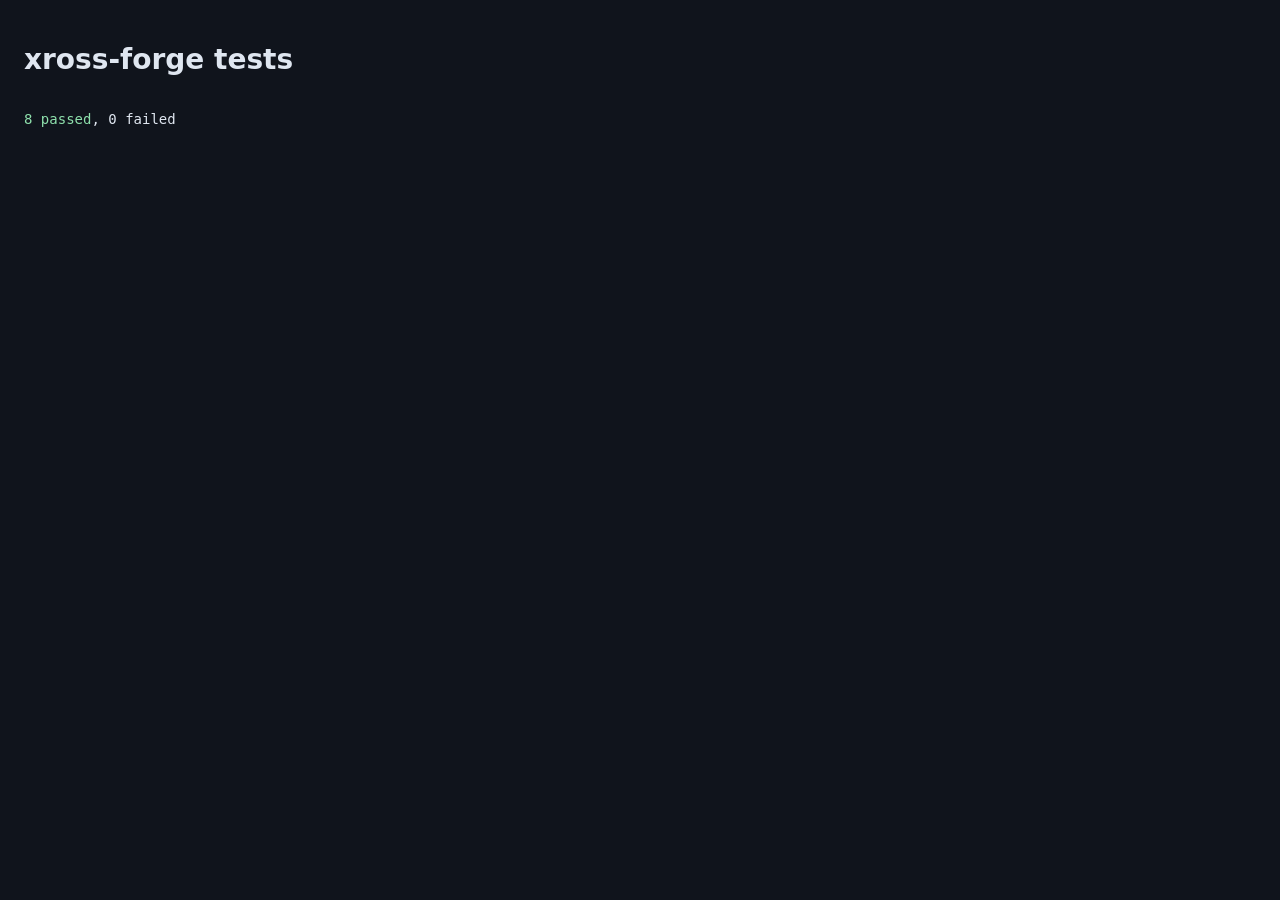
==== tests.html @ a3062668 "M0 scaffold ported from lorecannae: XS namespace, seeded rng, test harness, one-command gate, Pages " ====
<!doctype html>
<html lang="en">
<head><meta charset="utf-8"><meta name="viewport" content="width=device-width, initial-scale=1"><title>xross-forge tests</title>
<style>body{font:14px system-ui;background:#10141c;color:#dfe6f0;padding:16px}.f{color:#ff8a80}.p{color:#8ee0ac}</style></head>
<body>
<h1>xross-forge tests</h1><pre id="out">running…</pre>
<!-- engine -->
<script src="js/ns.js"></script>
<script src="js/rng.js"></script>
<!-- /engine -->
<script src="tests/harness.js"></script>
<script src="tests/00-smoke.js"></script>
<script>
  (function () {
    const esc = (t) => t.replace(/&/g, '&amp;').replace(/</g, '&lt;');
    const r = XS.T.runAll(new URLSearchParams(location.search).get('filter'));
    document.getElementById('out').innerHTML = r.fails.map((f) => '<span class="f">' + esc(f) + '</span>').join('\n') +
      '\n<span class="p">' + r.pass + ' passed</span>, ' + r.fail + ' failed';
  })();
</script>
</body>
</html>
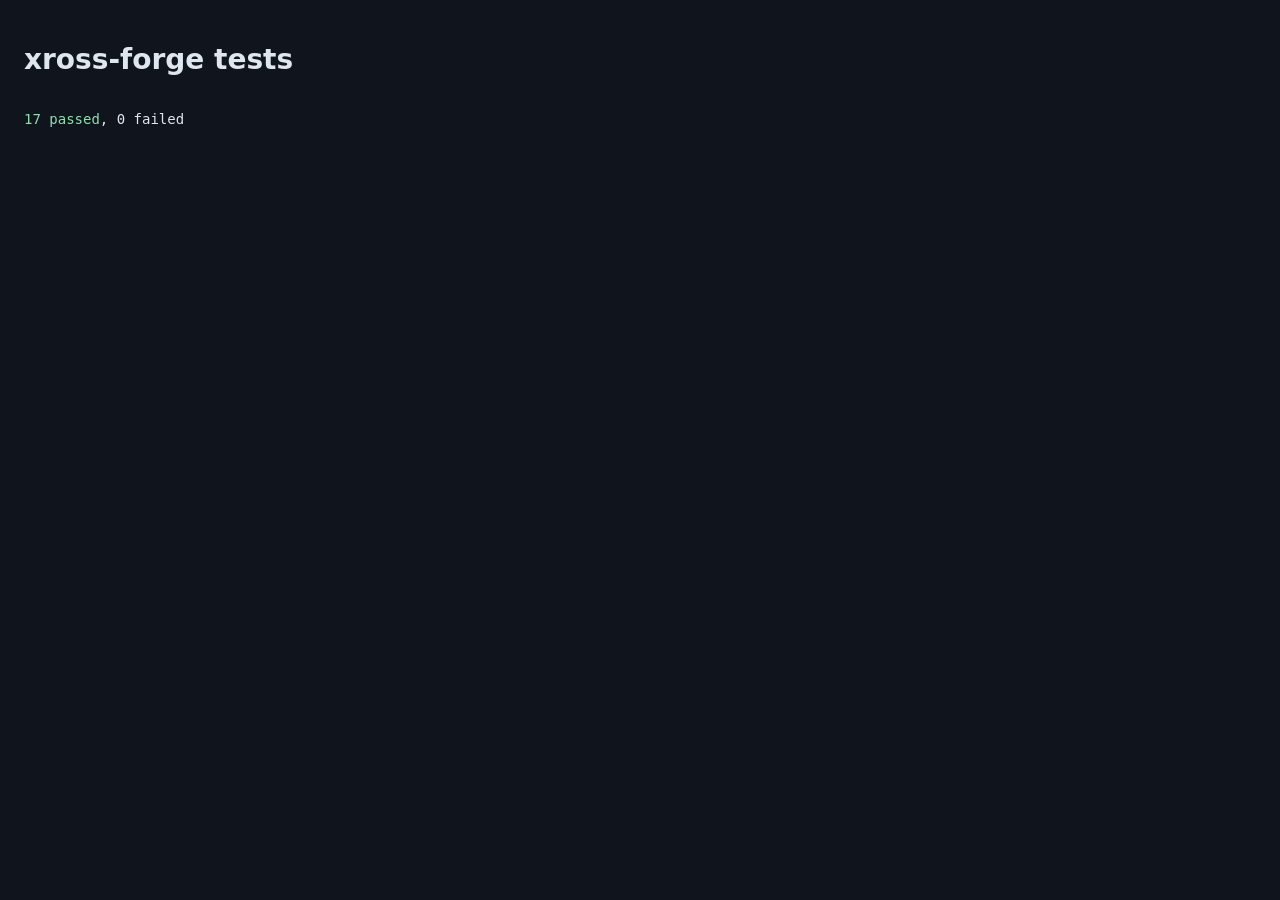
==== commit 0af8b3e1: "M1 card data for ST01/ST02: generated cards and decks, English text in our own words, validation tha" ====
--- a/tests.html
+++ b/tests.html
@@ -7,9 +7,16 @@
 <!-- engine -->
 <script src="js/ns.js"></script>
 <script src="js/rng.js"></script>
+<script src="data/defects.js"></script>
+<script src="data/tags.js"></script>
+<script src="data/cards.js"></script>
+<script src="data/decks.js"></script>
+<script src="data/art-manifest.js"></script>
+<script src="data/sound-manifest.js"></script>
 <!-- /engine -->
 <script src="tests/harness.js"></script>
 <script src="tests/00-smoke.js"></script>
+<script src="tests/01-data.js"></script>
 <script>
   (function () {
     const esc = (t) => t.replace(/&/g, '&amp;').replace(/</g, '&lt;');
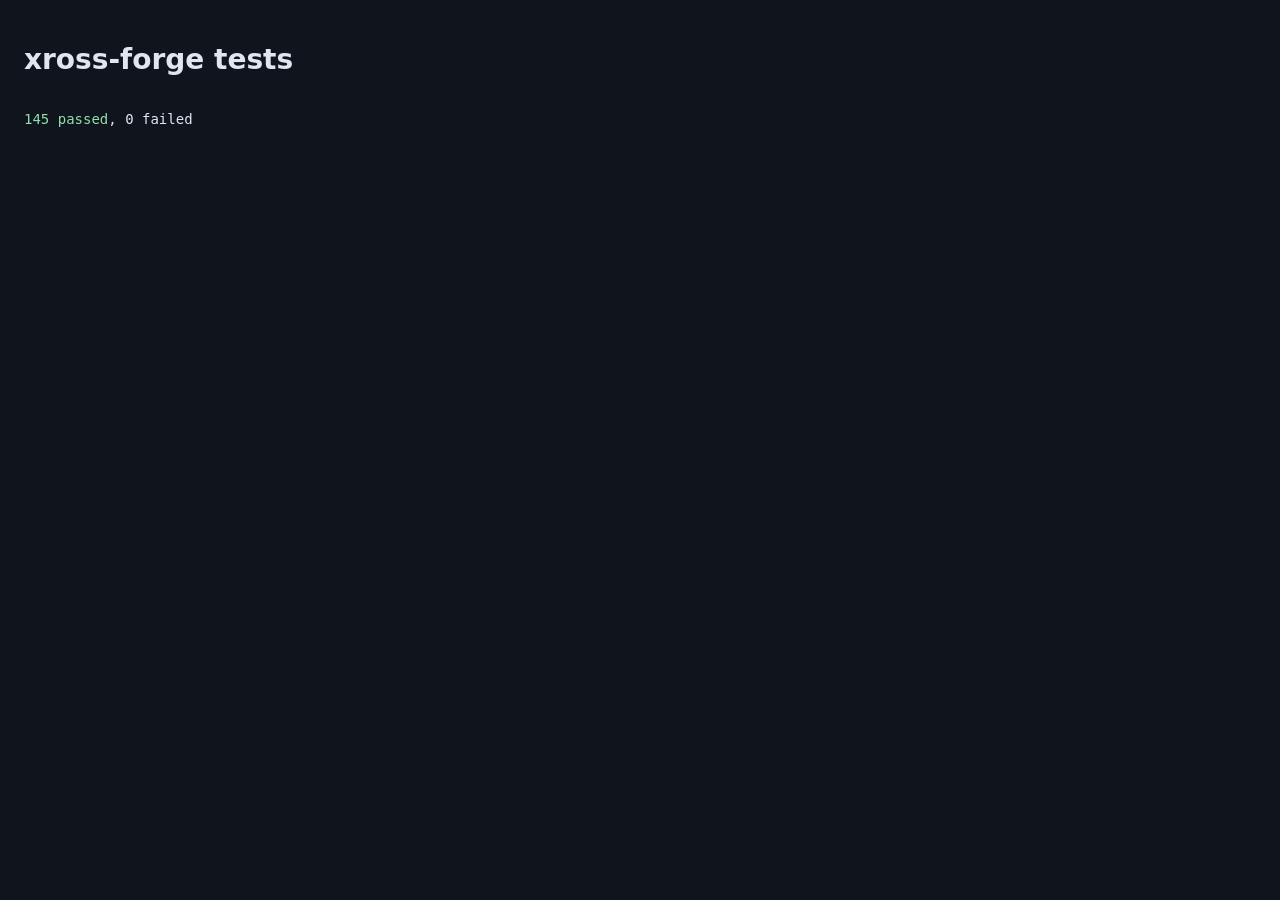
==== commit 11c722a8: "M2 engine + M3 first playable client: Xross Stars vs a random bot Engine (docs/ENGINE-API.md frozen " ====
--- a/tests.html
+++ b/tests.html
@@ -11,12 +11,31 @@
 <script src="data/tags.js"></script>
 <script src="data/cards.js"></script>
 <script src="data/decks.js"></script>
+<script src="data/abilities.js"></script>
 <script src="data/art-manifest.js"></script>
 <script src="data/sound-manifest.js"></script>
+<script src="js/engine/state.js"></script>
+<script src="js/engine/log.js"></script>
+<script src="js/engine/doors.js"></script>
+<script src="js/engine/abilities.js"></script>
+<script src="js/engine/attack.js"></script>
+<script src="js/engine/flow.js"></script>
+<script src="js/engine/api.js"></script>
 <!-- /engine -->
+<!-- UI modules under test (headless-safe: no DOM is touched until a function runs). Not part of the engine block. -->
+<script src="js/ui/core.js"></script>
+<script src="js/ui/logtext.js"></script>
+<script src="js/ui/anim.js"></script>
+<script src="js/ui/targeting.js"></script>
+<script src="js/ui/prompt.js"></script>
+<script src="js/ui/bot-random.js"></script>
 <script src="tests/harness.js"></script>
 <script src="tests/00-smoke.js"></script>
 <script src="tests/01-data.js"></script>
+<script src="tests/05-fixtures.js"></script>
+<script src="tests/10-rules.js"></script>
+<script src="tests/20-cards.js"></script>
+<script src="tests/30-ui.js"></script>
 <script>
   (function () {
     const esc = (t) => t.replace(/&/g, '&amp;').replace(/</g, '&lt;');
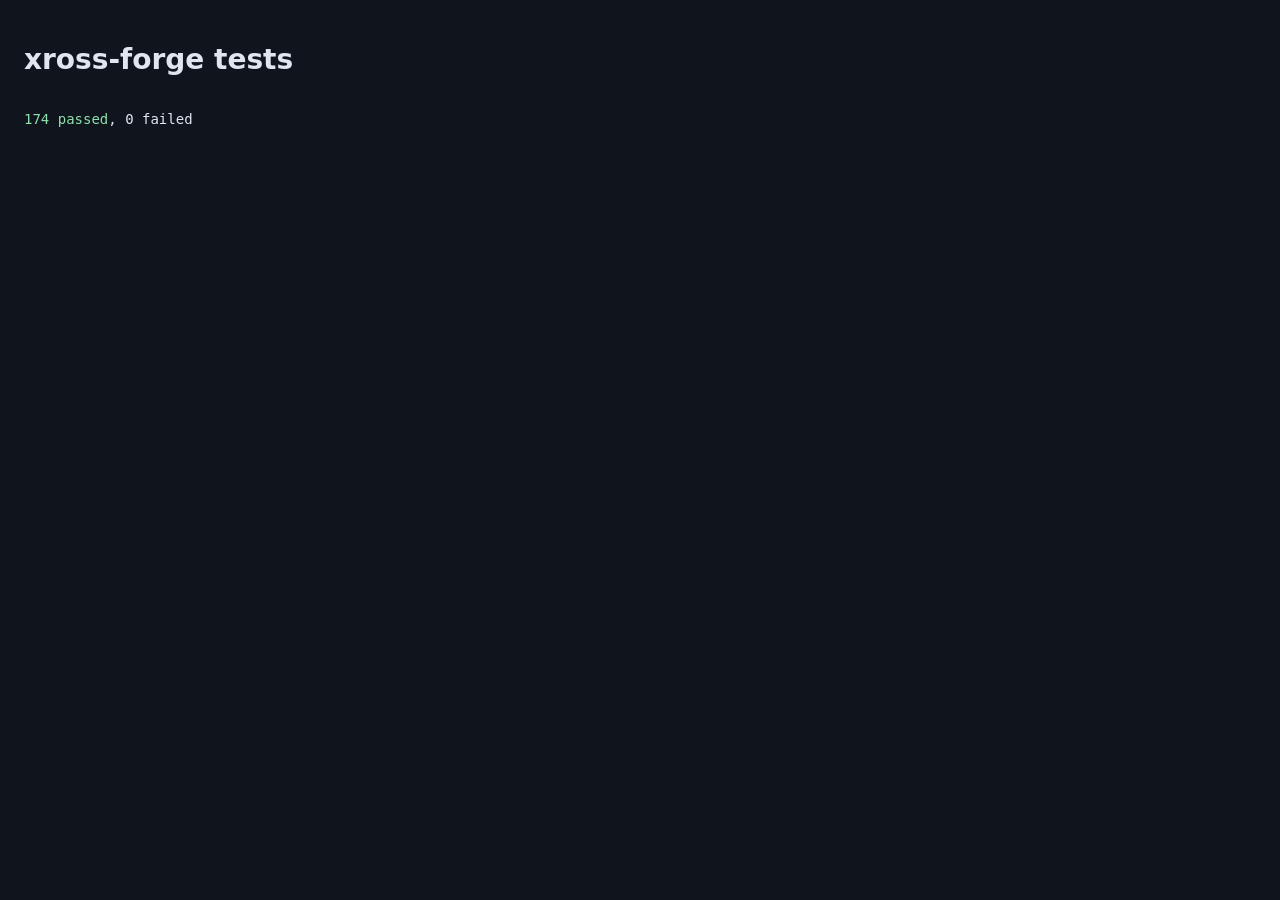
==== commit f501d86b: "M4 AI: easy/normal/hard bot in a Web Worker, decides from view() with determinized hidden info Utili" ====
--- a/tests.html
+++ b/tests.html
@@ -22,6 +22,13 @@
 <script src="js/engine/flow.js"></script>
 <script src="js/engine/api.js"></script>
 <!-- /engine -->
+<!-- AI: the same scripts the page and js/ai/worker.js load (tools/check-pages.mjs keeps the three lists equal). Not part of the engine block. -->
+<!-- ai -->
+<script src="js/ai/determinize.js"></script>
+<script src="js/ai/eval.js"></script>
+<script src="js/ai/policies.js"></script>
+<script src="js/ai/ai.js"></script>
+<!-- /ai -->
 <!-- UI modules under test (headless-safe: no DOM is touched until a function runs). Not part of the engine block. -->
 <script src="js/ui/core.js"></script>
 <script src="js/ui/logtext.js"></script>
@@ -36,6 +43,7 @@
 <script src="tests/10-rules.js"></script>
 <script src="tests/20-cards.js"></script>
 <script src="tests/30-ui.js"></script>
+<script src="tests/40-ai.js"></script>
 <script>
   (function () {
     const esc = (t) => t.replace(/&/g, '&amp;').replace(/</g, '&lt;');
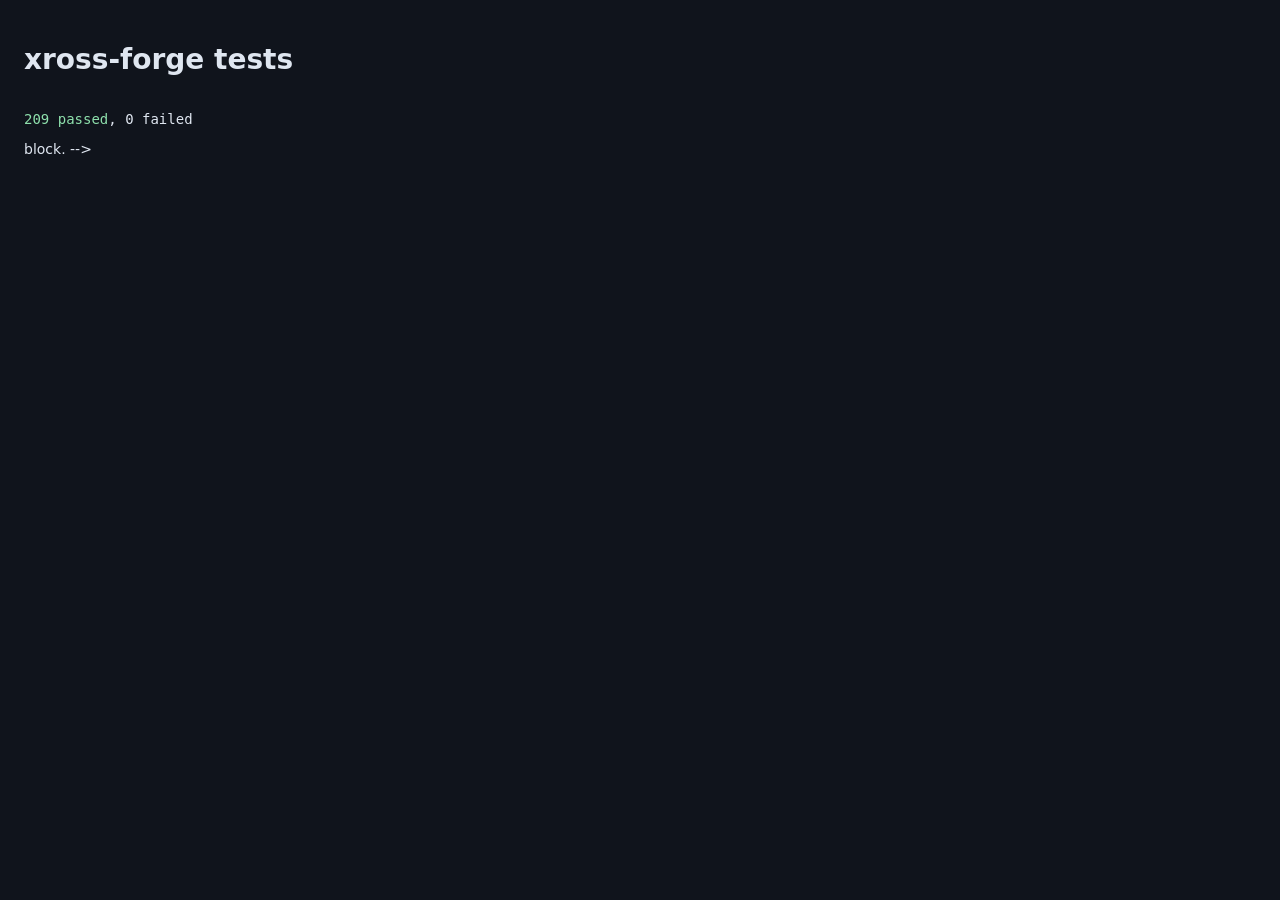
==== commit 6b94f65a: "M7 polish + audio wiring: layout fixes, worker cache-busting, art from the manifest, settings, save/" ====
--- a/tests.html
+++ b/tests.html
@@ -29,8 +29,17 @@
 <script src="js/ai/policies.js"></script>
 <script src="js/ai/ai.js"></script>
 <!-- /ai -->
+<!-- audio (M6): the cue sheet, the log -> cue map and the runtime, for tests/50-audio.js and the UI scene tests. Mirrors index.html's <!-- audio --> block. -->
+<script src="data/audio-cues.js"></script>
+<script src="js/audio/map.js"></script>
+<script src="js/audio/audio.js"></script>
 <!-- UI modules under test (headless-safe: no DOM is touched until a function runs). Not part of the engine block. -->
 <script src="js/ui/core.js"></script>
+<script src="js/ui/settings.js"></script>
+<script src="js/ui/save.js"></script>
+<script src="js/ui/stats.js"></script>
+<script src="js/ui/art.js"></script>
+<script src="js/ui/sfx.js"></script>
 <script src="js/ui/logtext.js"></script>
 <script src="js/ui/anim.js"></script>
 <script src="js/ui/targeting.js"></script>
@@ -44,6 +53,7 @@
 <script src="tests/20-cards.js"></script>
 <script src="tests/30-ui.js"></script>
 <script src="tests/40-ai.js"></script>
+<script src="tests/50-audio.js"></script>
 <script>
   (function () {
     const esc = (t) => t.replace(/&/g, '&amp;').replace(/</g, '&lt;');
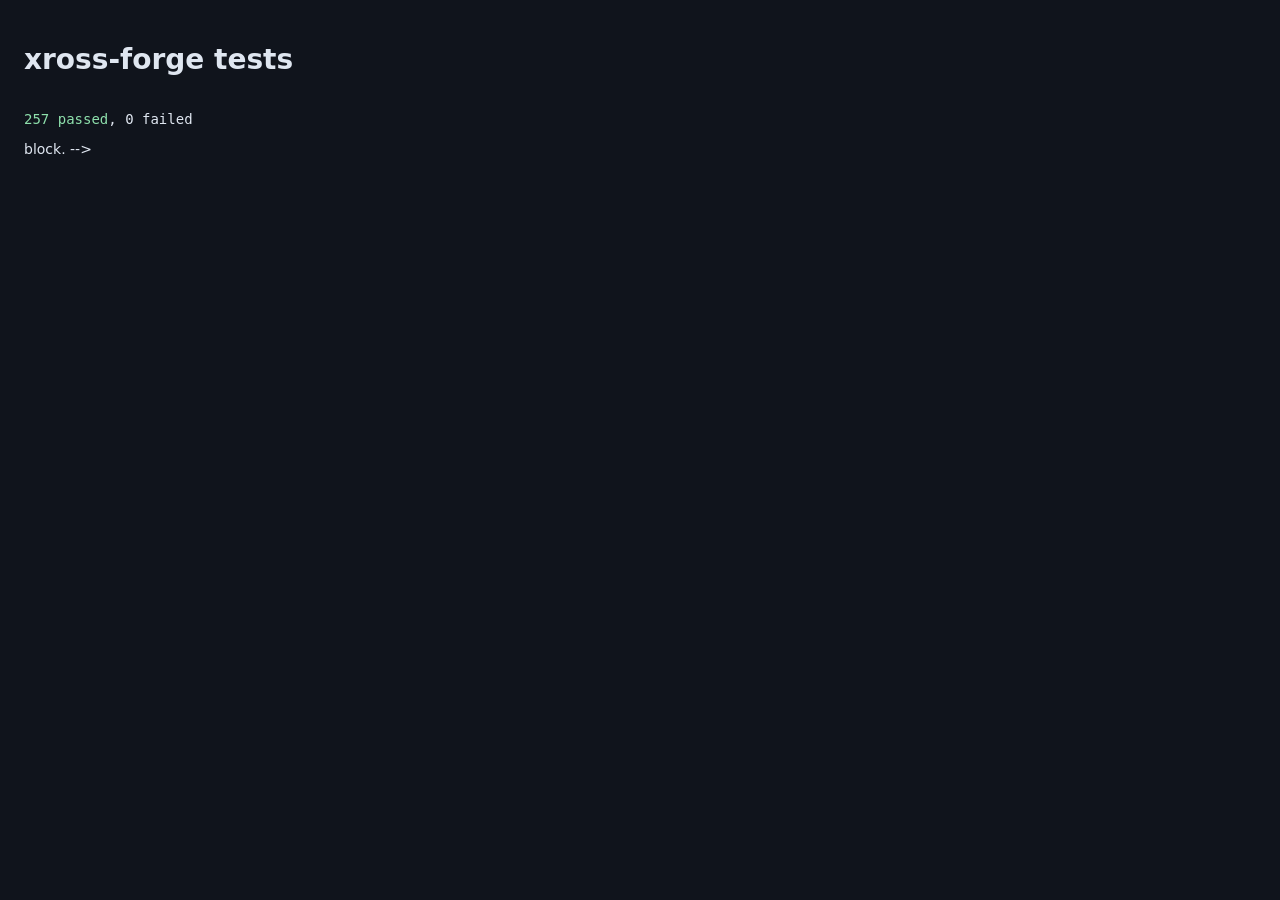
==== commit 2b615ed7: "Booster engine groundwork: TODO 1-6 fixed, generic ops for the competitive decks TODO 1-6 (rules-rev" ====
--- a/tests.html
+++ b/tests.html
@@ -50,6 +50,7 @@
 <script src="tests/01-data.js"></script>
 <script src="tests/05-fixtures.js"></script>
 <script src="tests/10-rules.js"></script>
+<script src="tests/15-ops.js"></script>
 <script src="tests/20-cards.js"></script>
 <script src="tests/30-ui.js"></script>
 <script src="tests/40-ai.js"></script>
